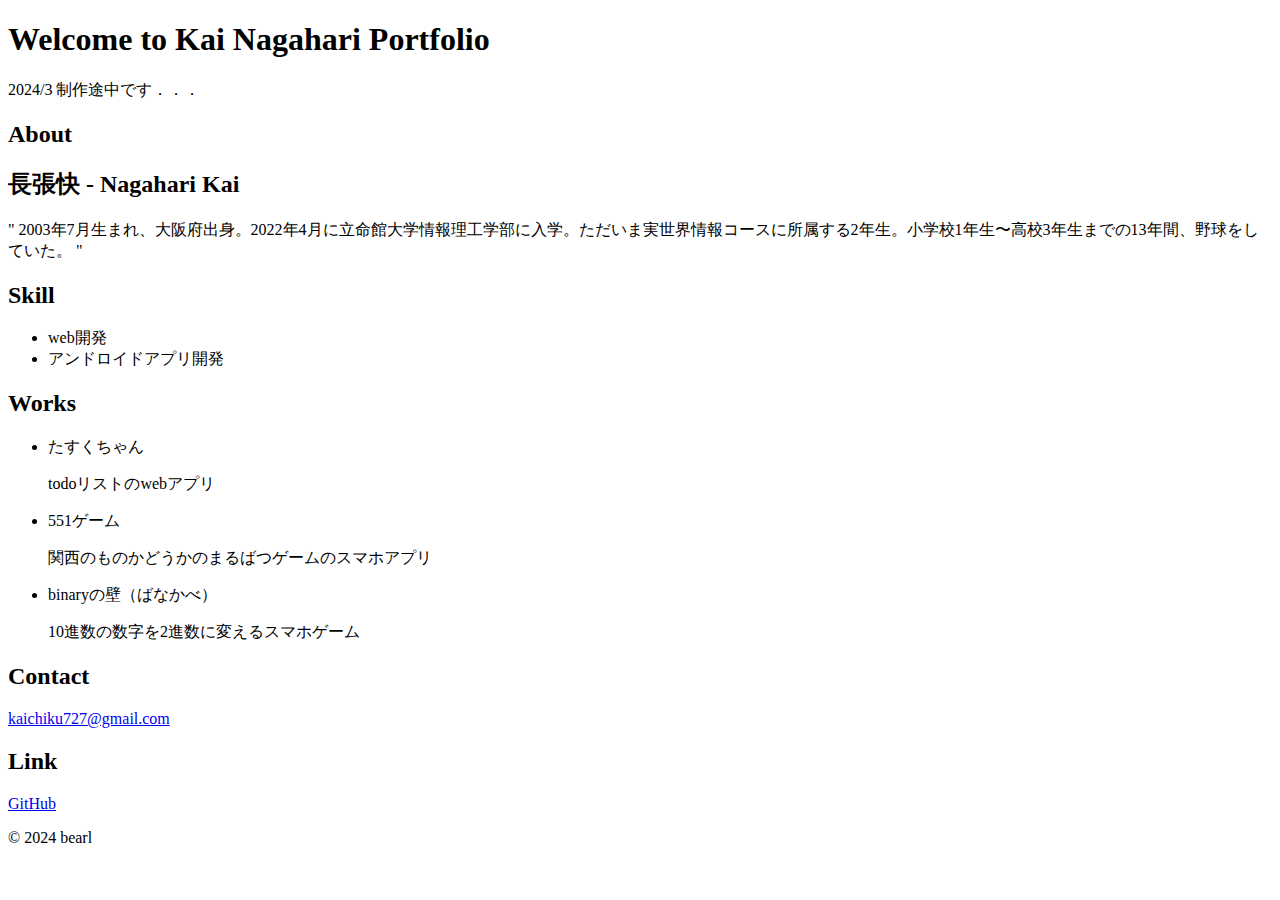
==== templates/index.html @ e8ad2629 "mysite" ====
<!DOCTYPE html>
<html>
<head>
    <title>Kai Nagahari Portfolio</title>
    <link rel="stylesheet" type="styl/css" href="style.css">
</head>
<body>
    <div class="container">
        <div class="intro">
            <h1>Welcome to Kai Nagahari Portfolio</h1>
            <p>2024/3 制作途中です．．．</p>
        </div>

        <main>
            <section class="about">
                <h2>About</h2>
                <h2 class="name">長張快 - Nagahari Kai</h2>
                <p>
                    " 2003年7月生まれ、大阪府出身。2022年4月に立命館大学情報理工学部に入学。ただいま実世界情報コースに所属する2年生。小学校1年生〜高校3年生までの13年間、野球をしていた。 "
                </p>
            </section>

            <section class="skill">
                <h2>Skill</h2>
                <ul>
                    <li>web開発</li>
                    <li>アンドロイドアプリ開発</li>
                </ul>
            </section>

            <section class="works">
                <h2>Works</h2>
                <ul>
                    <li>たすくちゃん
                        <p>todoリストのwebアプリ</p>
                    </li>
                    <li>551ゲーム
                        <p>関西のものかどうかのまるばつゲームのスマホアプリ</p>
                    </li>
                    <li>binaryの壁（ばなかべ）
                        <p>10進数の数字を2進数に変えるスマホゲーム</p>
                    </li>
                </ul>

            <!-- <section class="sns">
                <p>
                    <a href="https://twitter.com/home">Twitter</a>
                </p>
            </section> -->


        </main>

        <div class="footer">
            <h2>Contact</h2>
            <a href="mailto:kaichiku727@gmail.com" class="contact__link">kaichiku727@gmail.com</a>
            <h2>Link</h2>
            <a href="https://github.com/bearl27" class="contact__link">GitHub</a>
            <p id="copy">&copy; 2024 bearl</p>
        </div>
    </div>

</body>
</html>
---- templates/style.css ----
/* Add your CSS styles here */
body {
    font-family: Arial, sans-serif;
    background-color: #000000;
    color: #fff;
}

h1 {
    font-size: 36px;
    color: #fff;
    margin-bottom: 20px;
}

.container {
    max-width: 800px;
    margin: 0 auto;
    padding: 20px;
}

/* Add your additional styles here */
.intro {
    font-size: 18px;
    color: #666;
    margin-bottom: 20px;
}

.skills {
    font-size: 16px;
    color: #999;
}
a {
    color: #fff;
    text-decoration: none;
}

#copy{
    font-size: 12px;
    color: #999;
    text-align: center;
}
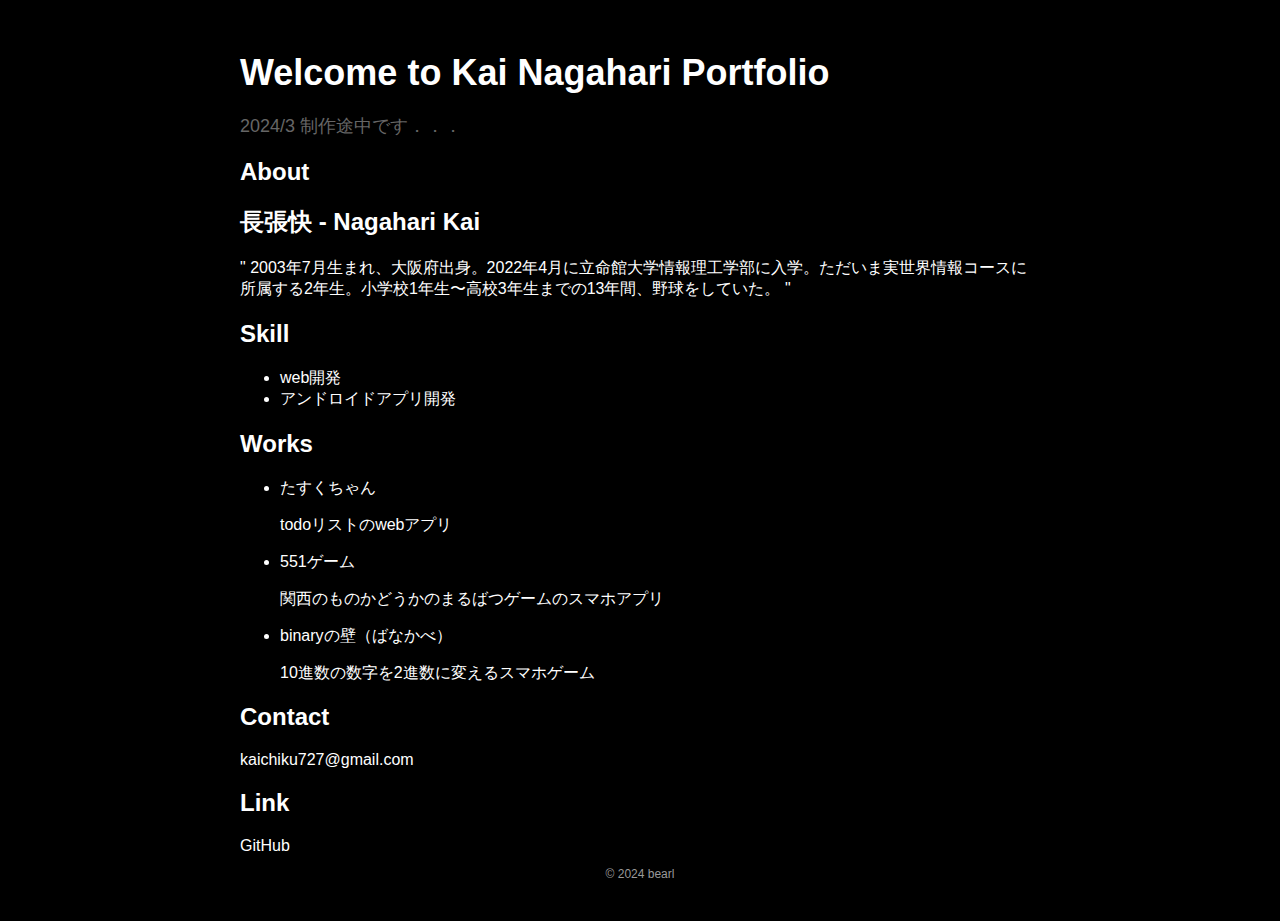
==== commit e0568347: "Update index.html" ====
--- a/templates/index.html
+++ b/templates/index.html
@@ -2,7 +2,7 @@
 <html>
 <head>
     <title>Kai Nagahari Portfolio</title>
-    <link rel="stylesheet" type="styl/css" href="style.css">
+    <link rel="stylesheet" type="text/css" href="style.css">
 </head>
 <body>
     <div class="container">
